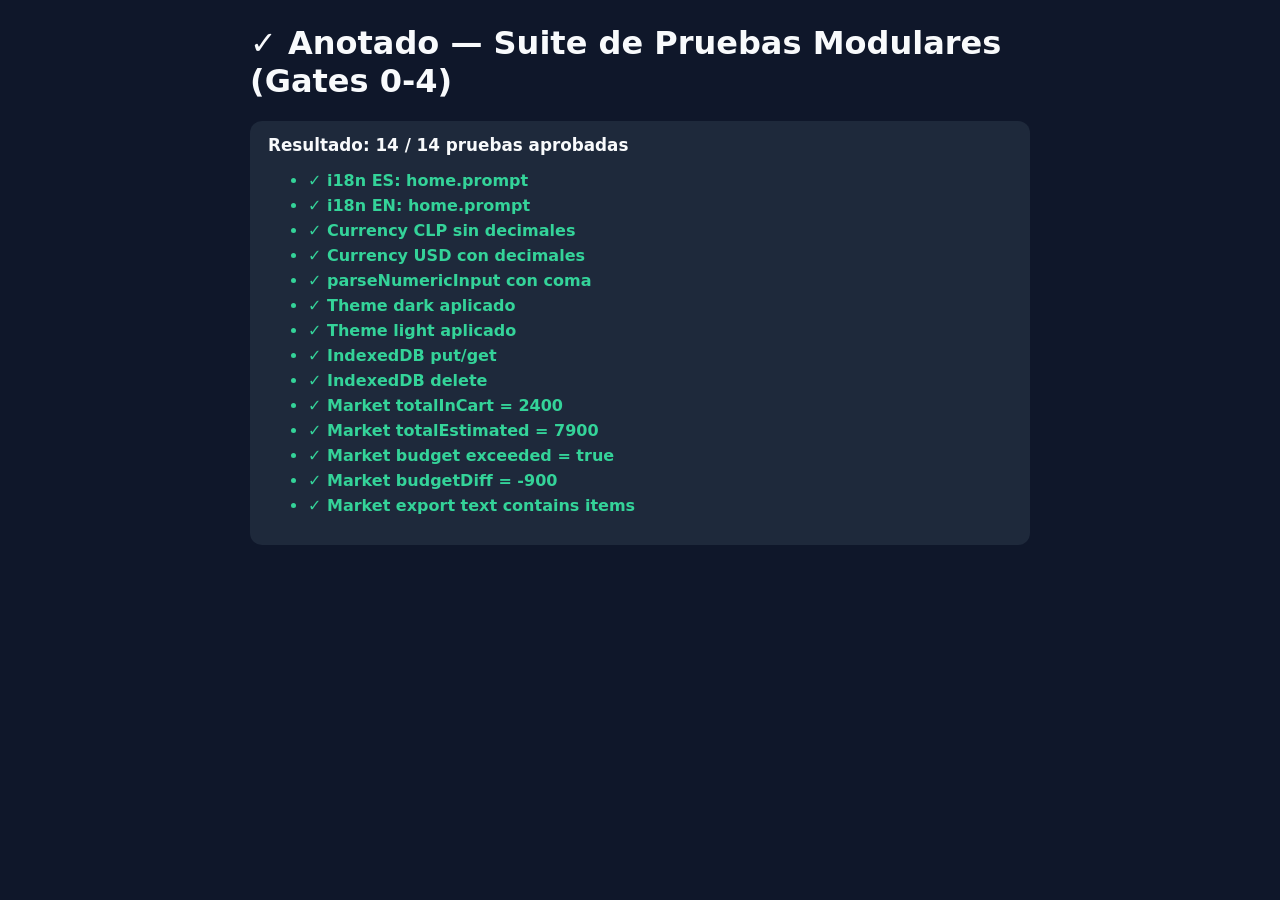
==== tests/module-tests.html @ ba3d865c "feat: initial modular PWA implementation of Anotado" ====
<!DOCTYPE html>
<html lang="es">
<head>
  <meta charset="UTF-8">
  <title>Anotado - Pruebas de Depuración Modular</title>
  <style>
    body { font-family: system-ui, sans-serif; max-width: 780px; margin: 24px auto; padding: 0 16px; background: #0f172a; color: #f8fafc; }
    .pass { color: #34d399; font-weight: 700; }
    .fail { color: #f87171; font-weight: 700; }
    .suite { background: #1e293b; border-radius: 12px; padding: 14px 18px; margin-bottom: 14px; }
    h2 { margin-top: 0; font-size: 1.05rem; }
    li { margin: 6px 0; }
  </style>
</head>
<body>
  <h1>✓ Anotado — Suite de Pruebas Modulares (Gates 0-4)</h1>
  <div id="results">Ejecutando pruebas...</div>

  <script type="module">
    import { setLanguage, t } from '../js/core/i18n.js';
    import { formatMoney, parseNumericInput } from '../js/core/currency.js';
    import { applyTheme, getThemeMode } from '../js/core/theme.js';
    import { createId, putRecord, getById, deleteRecord } from '../js/core/db.js';
    import { calculateListTotals, formatListForShare } from '../js/modules/market.js';

    const results = [];

    function assert(name, condition) {
      results.push({ name, ok: Boolean(condition) });
    }

    async function run() {
      // Gate 0: i18n
      setLanguage('es');
      assert('i18n ES: home.prompt', t('home.prompt') === '¿Qué deseas hacer hoy?');
      setLanguage('en');
      assert('i18n EN: home.prompt', t('home.prompt') === 'What would you like to do today?');
      setLanguage('es');

      // Gate 0: Currency
      const clp = formatMoney(40000, 'CLP');
      assert('Currency CLP sin decimales', clp.includes('40.000') && !clp.includes(',00'));
      const usd = formatMoney(12.5, 'USD');
      assert('Currency USD con decimales', usd.includes('12.50'));
      assert('parseNumericInput con coma', parseNumericInput('1,5') === 1.5);

      // Gate 0: Theme
      applyTheme('dark');
      assert('Theme dark aplicado', document.documentElement.getAttribute('data-theme') === 'dark' && getThemeMode() === 'dark');
      applyTheme('light');
      assert('Theme light aplicado', document.documentElement.getAttribute('data-theme') === 'light' && getThemeMode() === 'light');

      // Gate 0: IndexedDB
      const testId = createId();
      await putRecord('notes', { id: testId, title: 'Test Note', content: 'OK', updatedAt: Date.now() });
      const loaded = await getById('notes', testId);
      assert('IndexedDB put/get', loaded && loaded.title === 'Test Note');
      await deleteRecord('notes', testId);
      const deleted = await getById('notes', testId);
      assert('IndexedDB delete', deleted === null);

      // Gate 3: Market Calculations & Export
      const items = [
        { name: 'Leche', quantity: 2, unitPrice: 1200, inCart: true },
        { name: 'Café', quantity: 1, unitPrice: 5500, inCart: false }
      ];
      const totals = calculateListTotals(items, 7000);
      assert('Market totalInCart = 2400', totals.totalInCart === 2400);
      assert('Market totalEstimated = 7900', totals.totalEstimated === 7900);
      assert('Market budget exceeded = true', totals.isExceeded === true);
      assert('Market budgetDiff = -900', totals.budgetDiff === -900);

      const shared = formatListForShare({ title: 'Supermercado', currency: 'CLP', budgetLimit: 7000 }, items);
      assert('Market export text contains items', shared.includes('Leche') && shared.includes('Café'));

      const passed = results.filter((r) => r.ok).length;
      const root = document.getElementById('results');
      root.innerHTML = `
        <div class="suite">
          <h2>Resultado: ${passed} / ${results.length} pruebas aprobadas</h2>
          <ul>
            ${results.map((r) => `<li class="${r.ok ? 'pass' : 'fail'}">${r.ok ? '✓' : '✕'} ${r.name}</li>`).join('')}
          </ul>
        </div>
      `;
    }

    run();
  </script>
</body>
</html>
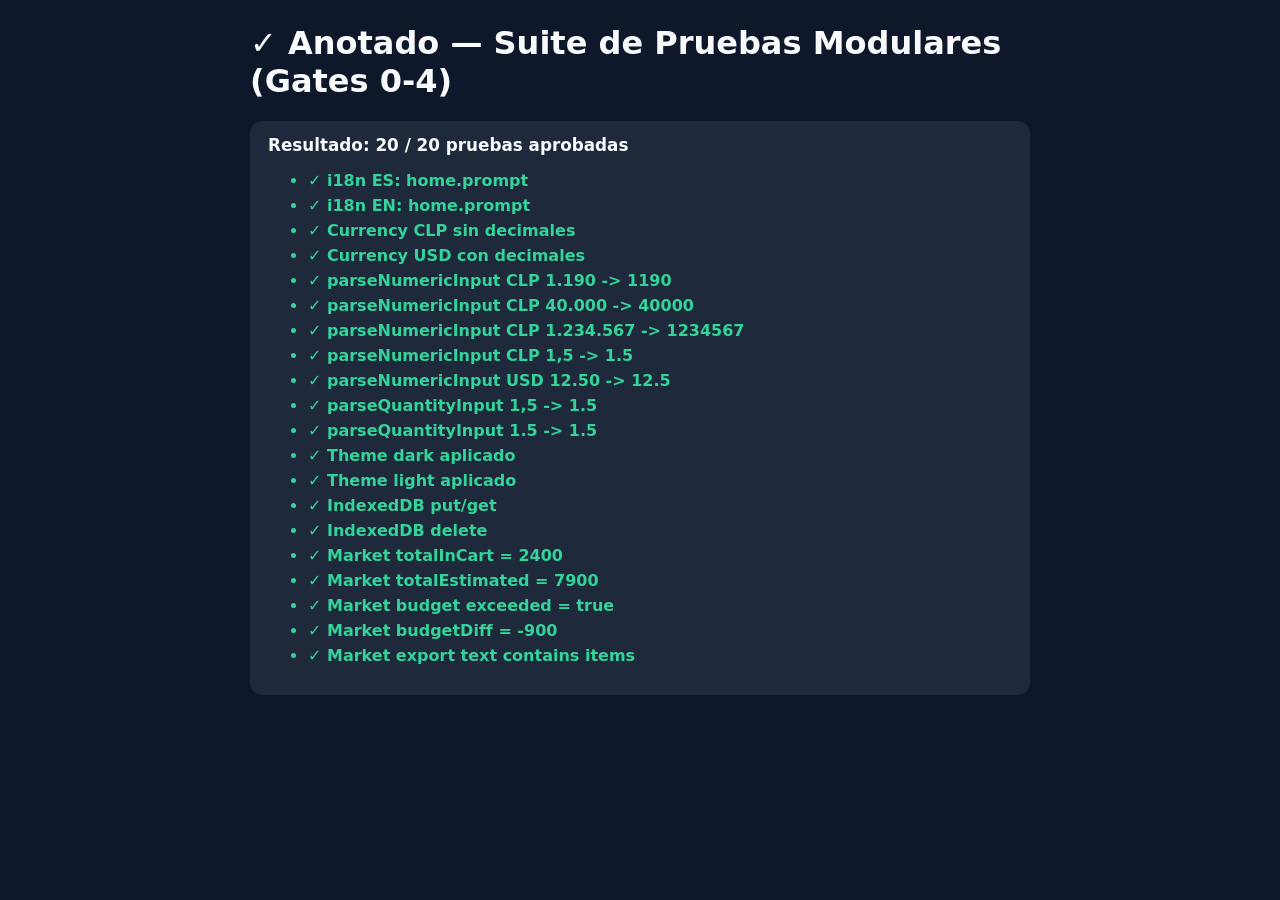
==== commit 0691e70a: "fix(high): fix CLP parsing, offline SW, Android notifications, confirmations & backup (Closes #1, Cl" ====
--- a/tests/module-tests.html
+++ b/tests/module-tests.html
@@ -18,7 +18,7 @@
 
   <script type="module">
     import { setLanguage, t } from '../js/core/i18n.js';
-    import { formatMoney, parseNumericInput } from '../js/core/currency.js';
+    import { formatMoney, parseNumericInput, parseQuantityInput } from '../js/core/currency.js';
     import { applyTheme, getThemeMode } from '../js/core/theme.js';
     import { createId, putRecord, getById, deleteRecord } from '../js/core/db.js';
     import { calculateListTotals, formatListForShare } from '../js/modules/market.js';
@@ -37,12 +37,18 @@
       assert('i18n EN: home.prompt', t('home.prompt') === 'What would you like to do today?');
       setLanguage('es');
 
-      // Gate 0: Currency
+      // Gate 0: Currency & Parsing (#1)
       const clp = formatMoney(40000, 'CLP');
       assert('Currency CLP sin decimales', clp.includes('40.000') && !clp.includes(',00'));
       const usd = formatMoney(12.5, 'USD');
       assert('Currency USD con decimales', usd.includes('12.50'));
-      assert('parseNumericInput con coma', parseNumericInput('1,5') === 1.5);
+      assert('parseNumericInput CLP 1.190 -> 1190', parseNumericInput('1.190', 'CLP') === 1190);
+      assert('parseNumericInput CLP 40.000 -> 40000', parseNumericInput('40.000', 'CLP') === 40000);
+      assert('parseNumericInput CLP 1.234.567 -> 1234567', parseNumericInput('1.234.567', 'CLP') === 1234567);
+      assert('parseNumericInput CLP 1,5 -> 1.5', parseNumericInput('1,5', 'CLP') === 1.5);
+      assert('parseNumericInput USD 12.50 -> 12.5', parseNumericInput('12.50', 'USD') === 12.5);
+      assert('parseQuantityInput 1,5 -> 1.5', parseQuantityInput('1,5') === 1.5);
+      assert('parseQuantityInput 1.5 -> 1.5', parseQuantityInput('1.5') === 1.5);
 
       // Gate 0: Theme
       applyTheme('dark');
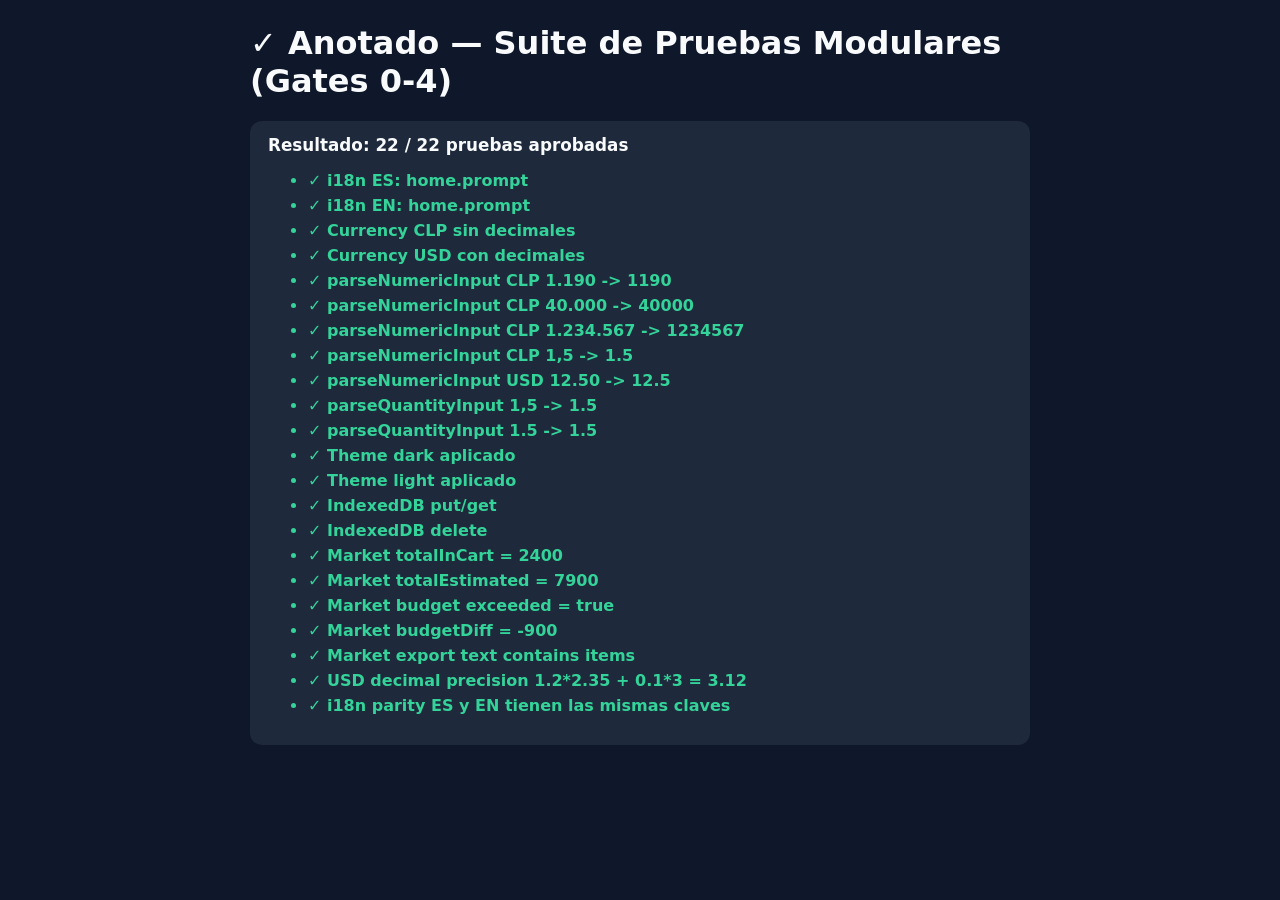
==== commit 4e5903d7: "fix(low): polish unit step, i18n parity, batch alerts, checklist search, rounding & docs (Closes #9," ====
--- a/tests/module-tests.html
+++ b/tests/module-tests.html
@@ -17,11 +17,13 @@
   <div id="results">Ejecutando pruebas...</div>
 
   <script type="module">
-    import { setLanguage, t } from '../js/core/i18n.js';
+    import { TRANSLATIONS, setLanguage, t } from '../js/core/i18n.js';
     import { formatMoney, parseNumericInput, parseQuantityInput } from '../js/core/currency.js';
     import { applyTheme, getThemeMode } from '../js/core/theme.js';
-    import { createId, putRecord, getById, deleteRecord } from '../js/core/db.js';
+    import { setDatabaseName, createId, putRecord, getById, deleteRecord } from '../js/core/db.js';
     import { calculateListTotals, formatListForShare } from '../js/modules/market.js';
+
+    setDatabaseName('AnotadoDB_test');
 
     const results = [];
 
@@ -79,6 +81,24 @@
       const shared = formatListForShare({ title: 'Supermercado', currency: 'CLP', budgetLimit: 7000 }, items);
       assert('Market export text contains items', shared.includes('Leche') && shared.includes('Café'));
 
+      // Gate 3: Decimal rounding (#19)
+      const usdItems = [
+        { name: 'Cheese', quantity: 1.2, unitPrice: 2.35, inCart: true },
+        { name: 'Herb', quantity: 0.1, unitPrice: 3.0, inCart: true }
+      ];
+      const usdTotals = calculateListTotals(usdItems, 5, 'USD');
+      assert('USD decimal precision 1.2*2.35 + 0.1*3 = 3.12', usdTotals.totalInCart === 3.12);
+
+      // Gate 0: i18n parity ES/EN (#13)
+      const collectKeys = (obj, prefix = '') =>
+        Object.keys(obj).flatMap((k) => {
+          const full = prefix ? `${prefix}.${k}` : k;
+          return typeof obj[k] === 'object' && obj[k] !== null ? collectKeys(obj[k], full) : [full];
+        });
+      const esKeys = collectKeys(TRANSLATIONS.es).sort().join('|');
+      const enKeys = collectKeys(TRANSLATIONS.en).sort().join('|');
+      assert('i18n parity ES y EN tienen las mismas claves', esKeys === enKeys);
+
       const passed = results.filter((r) => r.ok).length;
       const root = document.getElementById('results');
       root.innerHTML = `
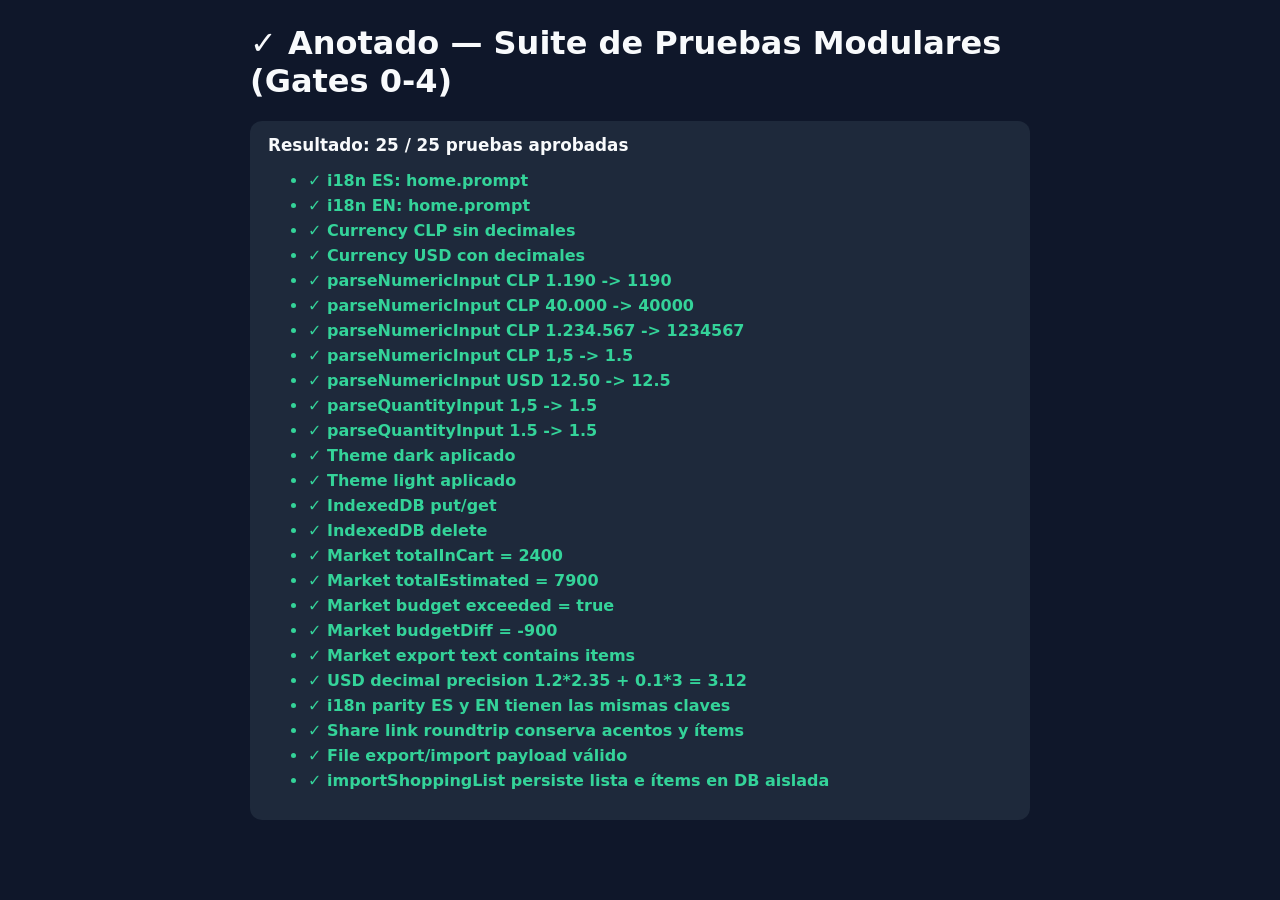
==== commit 79f47951: "feat(market): add hybrid list export/import via share link and .anotado.json" ====
--- a/tests/module-tests.html
+++ b/tests/module-tests.html
@@ -20,8 +20,16 @@
     import { TRANSLATIONS, setLanguage, t } from '../js/core/i18n.js';
     import { formatMoney, parseNumericInput, parseQuantityInput } from '../js/core/currency.js';
     import { applyTheme, getThemeMode } from '../js/core/theme.js';
-    import { setDatabaseName, createId, putRecord, getById, deleteRecord } from '../js/core/db.js';
-    import { calculateListTotals, formatListForShare } from '../js/modules/market.js';
+    import { setDatabaseName, createId, putRecord, getById, getByIndex, deleteRecord, deleteByIndex } from '../js/core/db.js';
+    import {
+      buildListExportPayload,
+      calculateListTotals,
+      decodeSharePayload,
+      encodeListToShareLink,
+      formatListForShare,
+      importShoppingList,
+      parseListImportPayload
+    } from '../js/modules/market.js';
 
     setDatabaseName('AnotadoDB_test');
 
@@ -99,6 +107,26 @@
       const enKeys = collectKeys(TRANSLATIONS.en).sort().join('|');
       assert('i18n parity ES y EN tienen las mismas claves', esKeys === enKeys);
 
+      // Gate 3: Share Link & File Export/Import roundtrip
+      const sampleList = { title: 'Súper Ñuñoa', currency: 'CLP', budgetLimit: 35000 };
+      const sampleItems = [
+        { name: 'Café Molido', category: 'Abarrotes', quantity: 1, unit: 'un', unitPrice: 5490, inCart: false },
+        { name: 'Queso Gauda', category: 'Lácteos', quantity: 1.5, unit: 'kg', unitPrice: 8990, inCart: true }
+      ];
+      const token = encodeListToShareLink(sampleList, sampleItems);
+      const decodedLink = decodeSharePayload(`https://dnavarg.github.io/anotado/#import/${token}`);
+      assert('Share link roundtrip conserva acentos y ítems', decodedLink.list.title === 'Súper Ñuñoa' && decodedLink.items.length === 2 && decodedLink.items[1].quantity === 1.5);
+
+      const filePayload = buildListExportPayload(sampleList, sampleItems);
+      const parsedFile = parseListImportPayload(filePayload);
+      assert('File export/import payload válido', parsedFile.list.currency === 'CLP' && parsedFile.items[0].name === 'Café Molido');
+
+      const importedList = await importShoppingList(decodedLink);
+      const importedProducts = await getByIndex('products', 'listId', importedList.id);
+      assert('importShoppingList persiste lista e ítems en DB aislada', importedProducts.length === 2);
+      await deleteByIndex('products', 'listId', importedList.id);
+      await deleteRecord('shopping_lists', importedList.id);
+
       const passed = results.filter((r) => r.ok).length;
       const root = document.getElementById('results');
       root.innerHTML = `
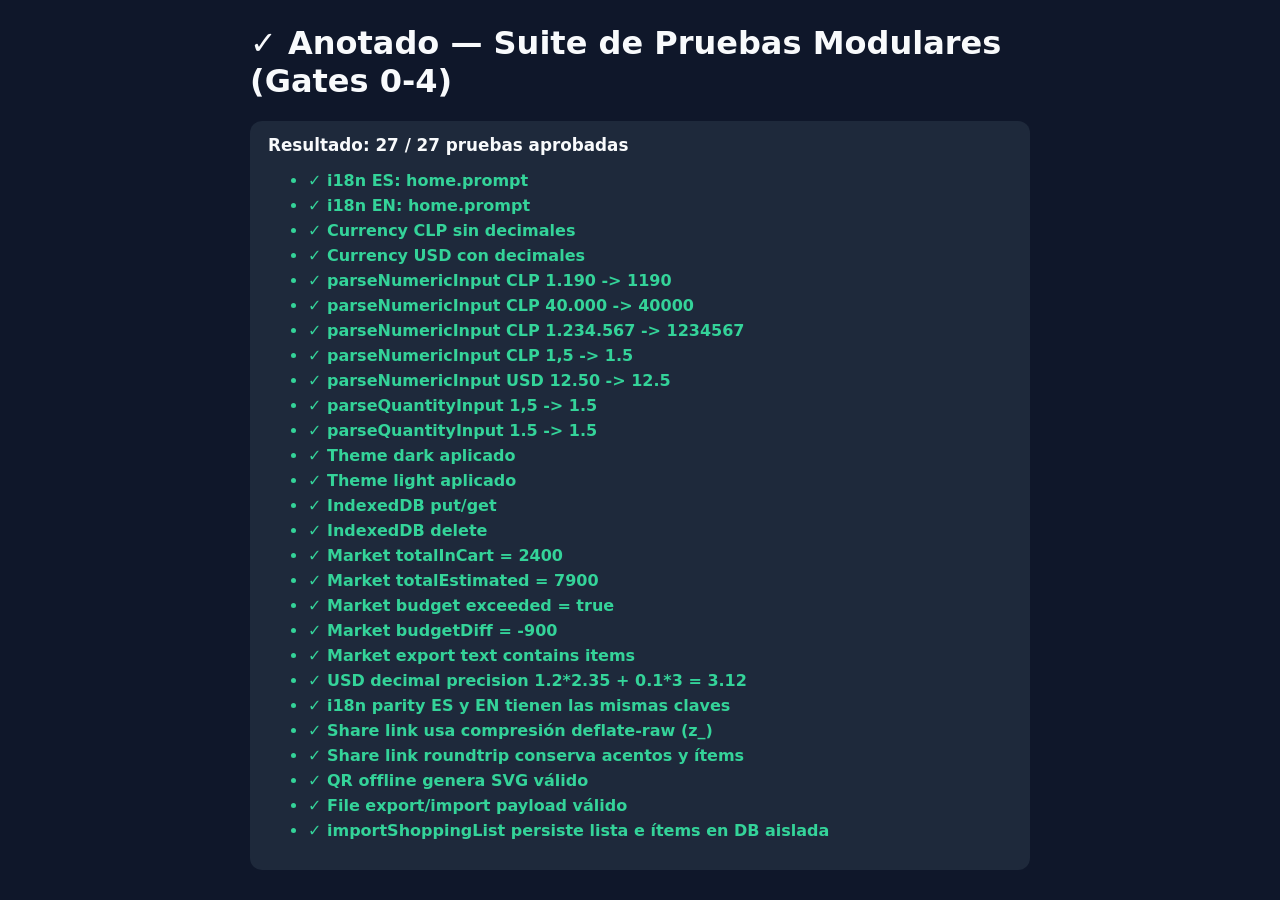
==== commit 9efb6acb: "feat(market): compress share links with deflate-raw and add offline QR code" ====
--- a/tests/module-tests.html
+++ b/tests/module-tests.html
@@ -21,6 +21,7 @@
     import { formatMoney, parseNumericInput, parseQuantityInput } from '../js/core/currency.js';
     import { applyTheme, getThemeMode } from '../js/core/theme.js';
     import { setDatabaseName, createId, putRecord, getById, getByIndex, deleteRecord, deleteByIndex } from '../js/core/db.js';
+    import { generateQrSvg } from '../js/core/qr.js';
     import {
       buildListExportPayload,
       calculateListTotals,
@@ -107,15 +108,20 @@
       const enKeys = collectKeys(TRANSLATIONS.en).sort().join('|');
       assert('i18n parity ES y EN tienen las mismas claves', esKeys === enKeys);
 
-      // Gate 3: Share Link & File Export/Import roundtrip
+      // Gate 3: Share Link (deflate-raw) + QR SVG + File Export/Import roundtrip
       const sampleList = { title: 'Súper Ñuñoa', currency: 'CLP', budgetLimit: 35000 };
       const sampleItems = [
         { name: 'Café Molido', category: 'Abarrotes', quantity: 1, unit: 'un', unitPrice: 5490, inCart: false },
         { name: 'Queso Gauda', category: 'Lácteos', quantity: 1.5, unit: 'kg', unitPrice: 8990, inCart: true }
       ];
-      const token = encodeListToShareLink(sampleList, sampleItems);
-      const decodedLink = decodeSharePayload(`https://dnavarg.github.io/anotado/#import/${token}`);
+      const token = await encodeListToShareLink(sampleList, sampleItems);
+      assert('Share link usa compresión deflate-raw (z_)', token.startsWith('z_'));
+      const shareUrl = `https://dnavarg.github.io/anotado/#import/${token}`;
+      const decodedLink = await decodeSharePayload(shareUrl);
       assert('Share link roundtrip conserva acentos y ítems', decodedLink.list.title === 'Súper Ñuñoa' && decodedLink.items.length === 2 && decodedLink.items[1].quantity === 1.5);
+
+      const qrSvg = generateQrSvg(shareUrl);
+      assert('QR offline genera SVG válido', typeof qrSvg === 'string' && qrSvg.startsWith('<svg') && qrSvg.includes('<path'));
 
       const filePayload = buildListExportPayload(sampleList, sampleItems);
       const parsedFile = parseListImportPayload(filePayload);
